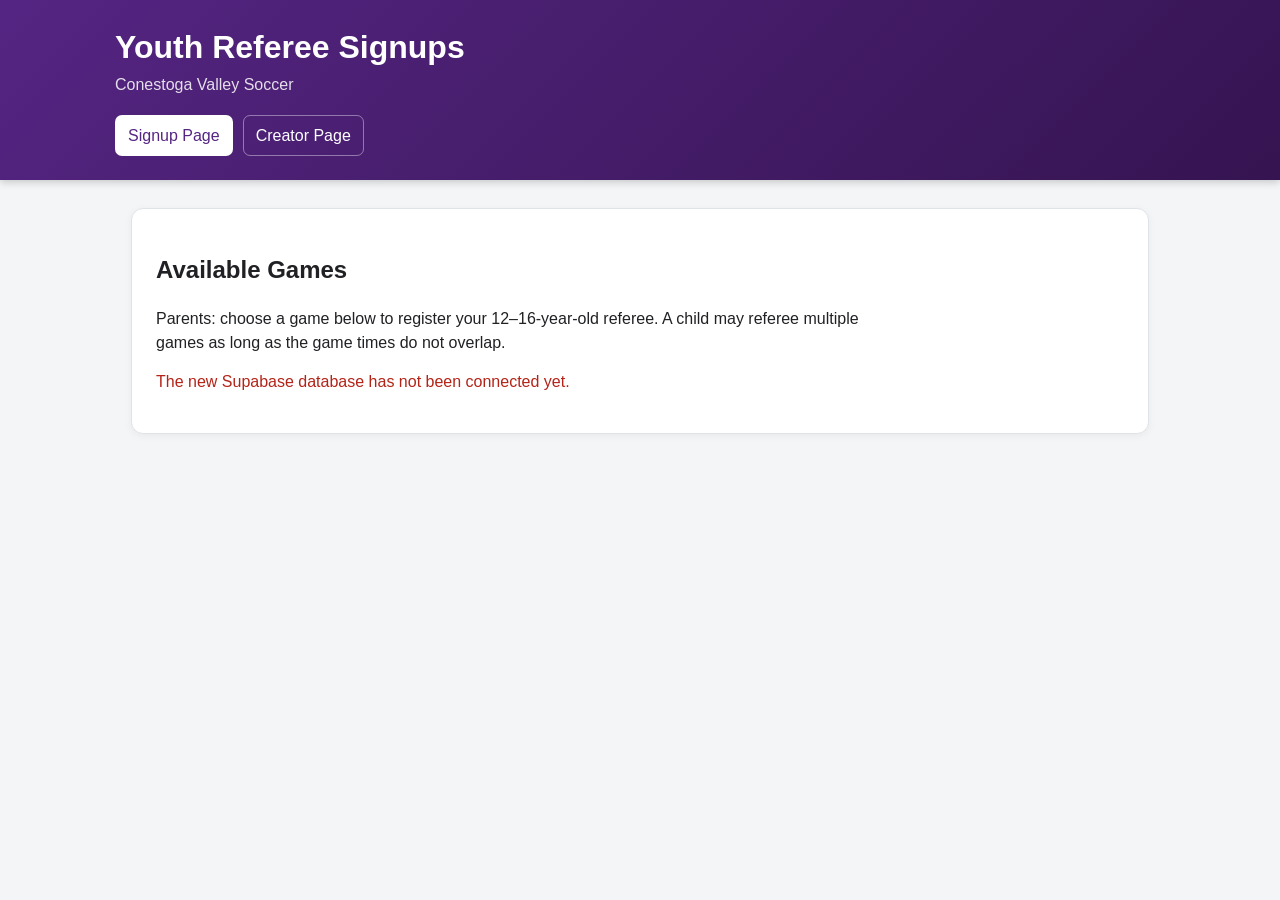
==== index.html @ edb2a4db "Build youth referee signup system" ====
<!doctype html>
<html lang="en"><head><meta charset="utf-8"><meta name="viewport" content="width=device-width,initial-scale=1"><title>CV Soccer | Youth Referee Signup</title><link rel="stylesheet" href="styles.css"></head>
<body><header><h1>Youth Referee Signups</h1><p>Conestoga Valley Soccer</p><nav><a class="active" href="index.html">Signup Page</a><a href="create.html">Creator Page</a></nav></header>
<main><section class="card"><h2>Available Games</h2><p class="intro">Parents: choose a game below to register your 12–16-year-old referee. A child may referee multiple games as long as the game times do not overlap.</p><p id="status" class="status">Loading available games…</p><div id="games" class="games"></div></section></main>
<dialog id="signup-dialog"><form id="signup-form" class="modal"><button type="button" class="close" aria-label="Close">×</button><h2>Referee Signup</h2><p id="selected-game" class="selected"></p><input type="hidden" name="gameId"><div class="grid"><label>Child's first name<input name="childFirst" required maxlength="50"></label><label>Child's last name<input name="childLast" required maxlength="50"></label><label>Child's age<input name="childAge" type="number" min="12" max="16" required></label><span></span><label>Parent's first name<input name="parentFirst" required maxlength="50"></label><label>Parent's last name<input name="parentLast" required maxlength="50"></label><label>Parent's email<input name="parentEmail" type="email" required></label><label>Parent's cellphone<input name="parentPhone" type="tel" required></label></div><label>Notes (optional)<textarea name="notes" rows="3" maxlength="500"></textarea></label><button class="primary" type="submit">Sign Up My Child</button><p id="form-status" class="status"></p></form></dialog>
<script src="config.js"></script><script src="shared.js"></script><script src="public.js"></script></body></html>
---- styles.css ----
:root{--purple:#552583;--purple2:#7646a8;--red:#b42318;--ink:#202124;--muted:#68707a;--line:#dfe3e8;--bg:#f4f5f7}*{box-sizing:border-box}body{margin:0;background:var(--bg);color:var(--ink);font:16px/1.45 Arial,sans-serif}header{background:linear-gradient(135deg,var(--purple),#351451);color:white;padding:24px max(20px,calc((100% - 1050px)/2));box-shadow:0 2px 8px #0003}header h1,header p{margin:0}header p{opacity:.85;margin-top:3px}nav{display:flex;gap:10px;align-items:center;margin-top:18px}nav a,.navbutton{color:white;text-decoration:none;padding:8px 12px;border:1px solid #ffffff66;border-radius:7px;background:transparent;font:inherit}nav .active{background:white;color:var(--purple)}main{max-width:1050px;margin:28px auto;padding:0 16px}.card{background:white;border:1px solid var(--line);border-radius:12px;padding:24px;margin-bottom:22px;box-shadow:0 2px 9px #0000000d}.narrow{max-width:480px;margin:auto}.intro{max-width:750px}.games{display:grid;gap:14px}.game{display:flex;justify-content:space-between;gap:20px;align-items:center;border:1px solid var(--line);border-left:5px solid var(--purple2);border-radius:9px;padding:18px}.game.closed{border-left-color:#888;background:#fafafa}.game h3,.game p{margin:0 0 6px}.meta{color:var(--muted)}button{font:inherit;cursor:pointer;border:0;border-radius:7px;padding:10px 15px;font-weight:700}.primary{background:var(--purple);color:white}.secondary{background:#ece7f2;color:var(--purple)}.danger{background:#fee4e2;color:var(--red)}button:disabled{opacity:.55;cursor:wait}.stack,.grid{display:grid;gap:15px}.grid{grid-template-columns:repeat(2,minmax(0,1fr))}.wide{grid-column:1/-1}label{display:grid;gap:6px;font-weight:700}small{font-weight:400;color:var(--muted)}input,textarea{width:100%;padding:10px;border:1px solid #bcc3cc;border-radius:6px;font:inherit}input:focus,textarea:focus{outline:3px solid #d9c8eb;border-color:var(--purple)}.status{color:var(--muted)}.status.ok{color:#18794e}.status.error{color:var(--red)}.empty{text-align:center;padding:30px;color:var(--muted)}dialog{border:0;border-radius:12px;padding:0;max-width:720px;width:calc(100% - 30px);box-shadow:0 16px 50px #0005}dialog::backdrop{background:#0008}.modal{padding:24px;display:grid;gap:16px;position:relative}.close{position:absolute;right:12px;top:10px;background:transparent;font-size:26px}.selected,.signup-details{background:#f1ebf6;border-radius:7px;padding:12px}.title-row{display:flex;justify-content:space-between;gap:20px;align-items:center}.actions{display:flex;gap:8px;flex-wrap:wrap;justify-content:flex-end}@media(max-width:700px){.grid{grid-template-columns:1fr}.wide{grid-column:auto}.game,.title-row{align-items:stretch;flex-direction:column}.actions{justify-content:flex-start}.signup{width:100%}}
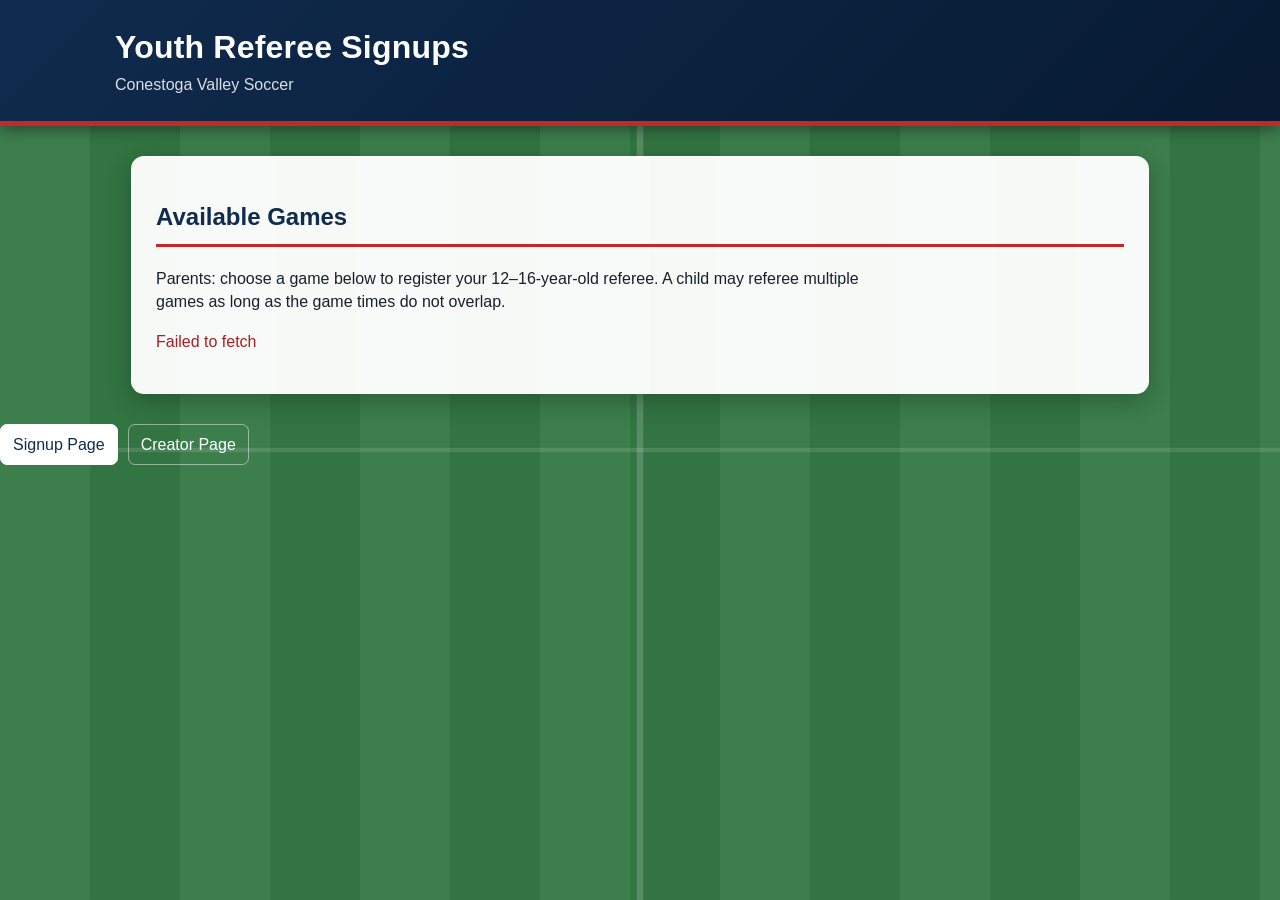
==== commit afe99af0: "Move admin navigation to page footer" ====
--- a/index.html
+++ b/index.html
@@ -1,6 +1,7 @@
 <!doctype html>
-<html lang="en"><head><meta charset="utf-8"><meta name="viewport" content="width=device-width,initial-scale=1"><title>CV Soccer | Youth Referee Signup</title><link rel="stylesheet" href="styles.css"></head>
-<body><header><h1>Youth Referee Signups</h1><p>Conestoga Valley Soccer</p><nav><a class="active" href="index.html">Signup Page</a><a href="create.html">Creator Page</a></nav></header>
+<html lang="en"><head><meta charset="utf-8"><meta name="viewport" content="width=device-width,initial-scale=1"><title>CV Soccer | Youth Referee Signup</title><link rel="stylesheet" href="styles.css?v=3"></head>
+<body><header><h1>Youth Referee Signups</h1><p>Conestoga Valley Soccer</p></header>
 <main><section class="card"><h2>Available Games</h2><p class="intro">Parents: choose a game below to register your 12–16-year-old referee. A child may referee multiple games as long as the game times do not overlap.</p><p id="status" class="status">Loading available games…</p><div id="games" class="games"></div></section></main>
+<footer><nav class="footer-nav" aria-label="Site administration"><a class="active" href="index.html">Signup Page</a><a href="create.html">Creator Page</a></nav></footer>
 <dialog id="signup-dialog"><form id="signup-form" class="modal"><button type="button" class="close" aria-label="Close">×</button><h2>Referee Signup</h2><p id="selected-game" class="selected"></p><input type="hidden" name="gameId"><div class="grid"><label>Child's first name<input name="childFirst" required maxlength="50"></label><label>Child's last name<input name="childLast" required maxlength="50"></label><label>Child's age<input name="childAge" type="number" min="12" max="16" required></label><span></span><label>Parent's first name<input name="parentFirst" required maxlength="50"></label><label>Parent's last name<input name="parentLast" required maxlength="50"></label><label>Parent's email<input name="parentEmail" type="email" required></label><label>Parent's cellphone<input name="parentPhone" type="tel" required></label></div><label>Notes (optional)<textarea name="notes" rows="3" maxlength="500"></textarea></label><button class="primary" type="submit">Sign Up My Child</button><p id="form-status" class="status"></p></form></dialog>
 <script src="config.js"></script><script src="shared.js"></script><script src="public.js"></script></body></html>
--- a/styles.css
+++ b/styles.css
@@ -1 +1 @@
-:root{--purple:#552583;--purple2:#7646a8;--red:#b42318;--ink:#202124;--muted:#68707a;--line:#dfe3e8;--bg:#f4f5f7}*{box-sizing:border-box}body{margin:0;background:var(--bg);color:var(--ink);font:16px/1.45 Arial,sans-serif}header{background:linear-gradient(135deg,var(--purple),#351451);color:white;padding:24px max(20px,calc((100% - 1050px)/2));box-shadow:0 2px 8px #0003}header h1,header p{margin:0}header p{opacity:.85;margin-top:3px}nav{display:flex;gap:10px;align-items:center;margin-top:18px}nav a,.navbutton{color:white;text-decoration:none;padding:8px 12px;border:1px solid #ffffff66;border-radius:7px;background:transparent;font:inherit}nav .active{background:white;color:var(--purple)}main{max-width:1050px;margin:28px auto;padding:0 16px}.card{background:white;border:1px solid var(--line);border-radius:12px;padding:24px;margin-bottom:22px;box-shadow:0 2px 9px #0000000d}.narrow{max-width:480px;margin:auto}.intro{max-width:750px}.games{display:grid;gap:14px}.game{display:flex;justify-content:space-between;gap:20px;align-items:center;border:1px solid var(--line);border-left:5px solid var(--purple2);border-radius:9px;padding:18px}.game.closed{border-left-color:#888;background:#fafafa}.game h3,.game p{margin:0 0 6px}.meta{color:var(--muted)}button{font:inherit;cursor:pointer;border:0;border-radius:7px;padding:10px 15px;font-weight:700}.primary{background:var(--purple);color:white}.secondary{background:#ece7f2;color:var(--purple)}.danger{background:#fee4e2;color:var(--red)}button:disabled{opacity:.55;cursor:wait}.stack,.grid{display:grid;gap:15px}.grid{grid-template-columns:repeat(2,minmax(0,1fr))}.wide{grid-column:1/-1}label{display:grid;gap:6px;font-weight:700}small{font-weight:400;color:var(--muted)}input,textarea{width:100%;padding:10px;border:1px solid #bcc3cc;border-radius:6px;font:inherit}input:focus,textarea:focus{outline:3px solid #d9c8eb;border-color:var(--purple)}.status{color:var(--muted)}.status.ok{color:#18794e}.status.error{color:var(--red)}.empty{text-align:center;padding:30px;color:var(--muted)}dialog{border:0;border-radius:12px;padding:0;max-width:720px;width:calc(100% - 30px);box-shadow:0 16px 50px #0005}dialog::backdrop{background:#0008}.modal{padding:24px;display:grid;gap:16px;position:relative}.close{position:absolute;right:12px;top:10px;background:transparent;font-size:26px}.selected,.signup-details{background:#f1ebf6;border-radius:7px;padding:12px}.title-row{display:flex;justify-content:space-between;gap:20px;align-items:center}.actions{display:flex;gap:8px;flex-wrap:wrap;justify-content:flex-end}@media(max-width:700px){.grid{grid-template-columns:1fr}.wide{grid-column:auto}.game,.title-row{align-items:stretch;flex-direction:column}.actions{justify-content:flex-start}.signup{width:100%}}
+:root{--navy:#102b4e;--navy2:#173d69;--red:#c62828;--red2:#a91f24;--green:#347844;--ink:#17212b;--muted:#5e6873;--line:#d8dee5}*{box-sizing:border-box}body{margin:0;min-height:100vh;color:var(--ink);font:16px/1.45 Arial,sans-serif;background-color:var(--green);background-image:linear-gradient(90deg,transparent 49.7%,rgba(255,255,255,.18) 49.8%,rgba(255,255,255,.18) 50.2%,transparent 50.3%),linear-gradient(0deg,transparent 49.7%,rgba(255,255,255,.12) 49.8%,rgba(255,255,255,.12) 50.2%,transparent 50.3%),repeating-linear-gradient(90deg,rgba(255,255,255,.045) 0,rgba(255,255,255,.045) 90px,rgba(0,0,0,.035) 90px,rgba(0,0,0,.035) 180px)}header{position:relative;background:linear-gradient(135deg,var(--navy),#071a31);color:white;padding:24px max(20px,calc((100% - 1050px)/2));border-bottom:5px solid var(--red);box-shadow:0 4px 14px #0006}header h1,header p{margin:0}header h1{letter-spacing:.2px}header p{opacity:.85;margin-top:3px}nav{display:flex;gap:10px;align-items:center;margin-top:18px}nav a,.navbutton{color:white;text-decoration:none;padding:8px 12px;border:1px solid #ffffff77;border-radius:7px;background:transparent;font:inherit}nav a:hover,.navbutton:hover{background:#ffffff18}nav .active{background:white;color:var(--navy);border-color:white}main{max-width:1050px;margin:30px auto;padding:0 16px}.card{background:rgba(255,255,255,.96);border:1px solid #ffffffb8;border-radius:13px;padding:24px;margin-bottom:22px;box-shadow:0 7px 24px #08251055;backdrop-filter:blur(3px)}.card>h2{color:var(--navy);border-bottom:3px solid var(--red);padding-bottom:9px}.narrow{max-width:480px;margin:auto}.intro{max-width:750px}.games{display:grid;gap:14px}.game{display:flex;justify-content:space-between;gap:20px;align-items:center;background:#fff;border:1px solid var(--line);border-left:6px solid var(--navy2);border-radius:9px;padding:18px;box-shadow:0 2px 7px #00000012}.game:hover{border-left-color:var(--red)}.game.closed{border-left-color:#888;background:#f4f5f6}.game h3,.game p{margin:0 0 6px}.game h3{color:var(--navy)}.meta{color:var(--muted)}button{font:inherit;cursor:pointer;border:0;border-radius:7px;padding:10px 15px;font-weight:700}.primary{background:linear-gradient(var(--red),var(--red2));color:white;box-shadow:0 2px 5px #70131844}.primary:hover{filter:brightness(1.08)}.secondary{background:#e7edf4;color:var(--navy)}.danger{background:#fee4e2;color:var(--red2)}button:disabled{opacity:.55;cursor:wait}.stack,.grid{display:grid;gap:15px}.grid{grid-template-columns:repeat(2,minmax(0,1fr))}.wide{grid-column:1/-1}label{display:grid;gap:6px;font-weight:700}small{font-weight:400;color:var(--muted)}input,textarea{width:100%;padding:10px;border:1px solid #aeb9c5;border-radius:6px;font:inherit;background:white}input:focus,textarea:focus{outline:3px solid #c9d9e9;border-color:var(--navy2)}.status{color:var(--muted)}.status.ok{color:#18794e}.status.error{color:var(--red2)}.empty{text-align:center;padding:30px;color:var(--muted)}dialog{border:0;border-radius:12px;padding:0;max-width:720px;width:calc(100% - 30px);box-shadow:0 16px 50px #0007}dialog::backdrop{background:#06192dcc}.modal{padding:24px;display:grid;gap:16px;position:relative}.modal h2{color:var(--navy)}.close{position:absolute;right:12px;top:10px;background:transparent;font-size:26px}.selected,.signup-details{background:#eaf0f6;border-left:4px solid var(--red);border-radius:7px;padding:12px}.title-row{display:flex;justify-content:space-between;gap:20px;align-items:center}.title-row h2{color:var(--navy)}.actions{display:flex;gap:8px;flex-wrap:wrap;justify-content:flex-end}@media(max-width:700px){body{background-size:auto}.grid{grid-template-columns:1fr}.wide{grid-column:auto}.game,.title-row{align-items:stretch;flex-direction:column}.actions{justify-content:flex-start}.signup{width:100%}}
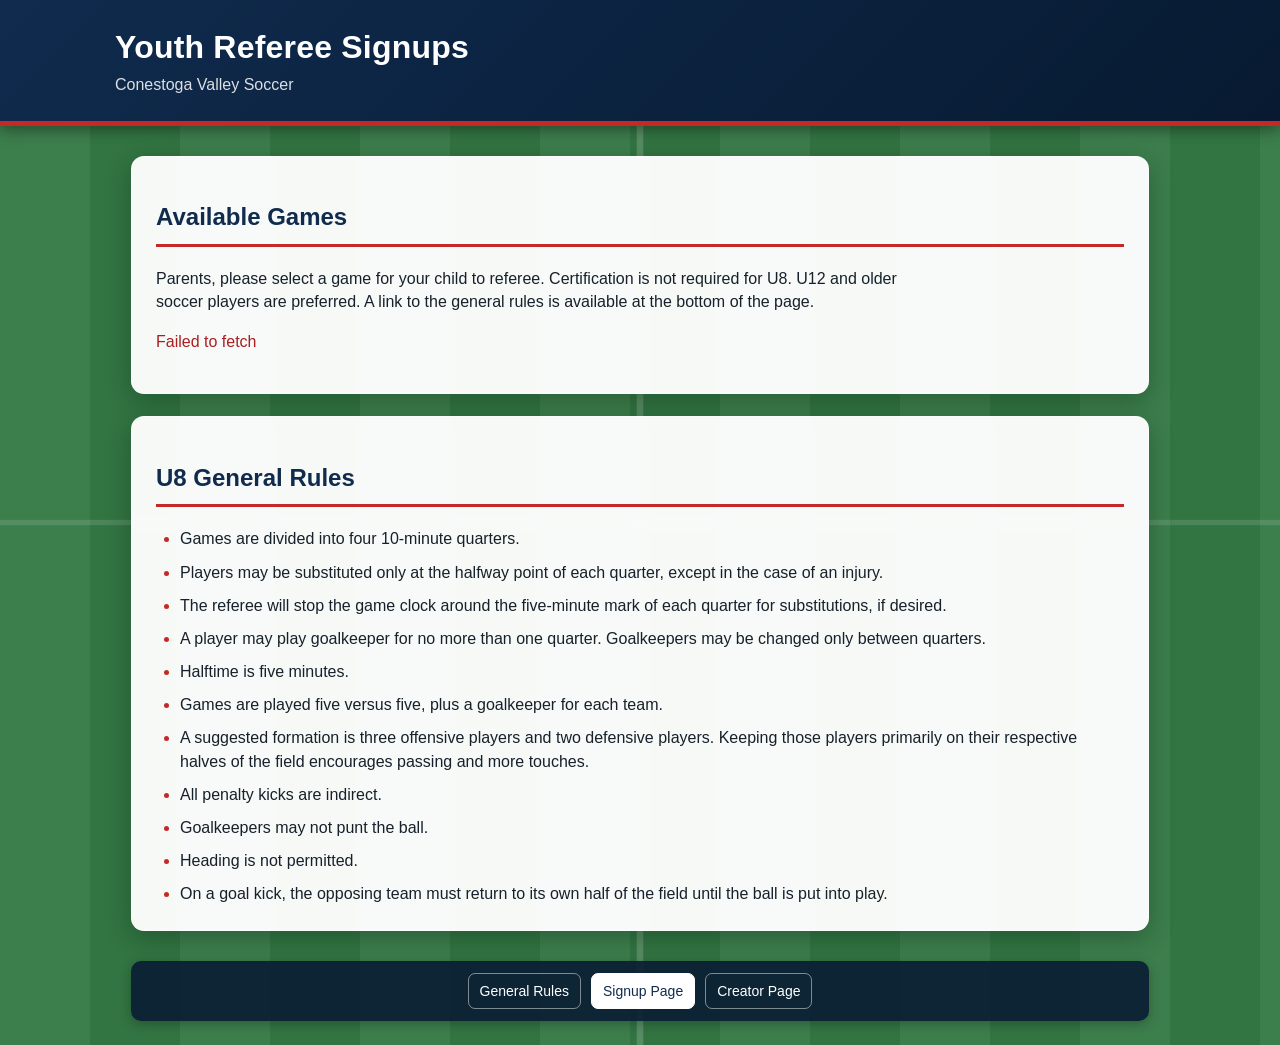
==== commit 7ddd4577: "Add U8 referee rules and signup guidance" ====
--- a/index.html
+++ b/index.html
@@ -1,7 +1,8 @@
 <!doctype html>
-<html lang="en"><head><meta charset="utf-8"><meta name="viewport" content="width=device-width,initial-scale=1"><title>CV Soccer | Youth Referee Signup</title><link rel="stylesheet" href="styles.css?v=3"></head>
+<html lang="en"><head><meta charset="utf-8"><meta name="viewport" content="width=device-width,initial-scale=1"><title>CV Soccer | Youth Referee Signup</title><link rel="stylesheet" href="styles.css?v=4"></head>
 <body><header><h1>Youth Referee Signups</h1><p>Conestoga Valley Soccer</p></header>
-<main><section class="card"><h2>Available Games</h2><p class="intro">Parents: choose a game below to register your 12–16-year-old referee. A child may referee multiple games as long as the game times do not overlap.</p><p id="status" class="status">Loading available games…</p><div id="games" class="games"></div></section></main>
-<footer><nav class="footer-nav" aria-label="Site administration"><a class="active" href="index.html">Signup Page</a><a href="create.html">Creator Page</a></nav></footer>
+<main><section class="card"><h2>Available Games</h2><p class="intro">Parents, please select a game for your child to referee. Certification is not required for U8. U12 and older soccer players are preferred. A link to the general rules is available at the bottom of the page.</p><p id="status" class="status">Loading available games…</p><div id="games" class="games"></div></section>
+<section id="general-rules" class="card rules-card"><h2>U8 General Rules</h2><ul class="rules-list"><li>Games are divided into four 10-minute quarters.</li><li>Players may be substituted only at the halfway point of each quarter, except in the case of an injury.</li><li>The referee will stop the game clock around the five-minute mark of each quarter for substitutions, if desired.</li><li>A player may play goalkeeper for no more than one quarter. Goalkeepers may be changed only between quarters.</li><li>Halftime is five minutes.</li><li>Games are played five versus five, plus a goalkeeper for each team.</li><li>A suggested formation is three offensive players and two defensive players. Keeping those players primarily on their respective halves of the field encourages passing and more touches.</li><li>All penalty kicks are indirect.</li><li>Goalkeepers may not punt the ball.</li><li>Heading is not permitted.</li><li>On a goal kick, the opposing team must return to its own half of the field until the ball is put into play.</li></ul></section></main>
+<footer><nav class="footer-nav" aria-label="Site navigation"><a href="#general-rules">General Rules</a><a class="active" href="index.html">Signup Page</a><a href="create.html">Creator Page</a></nav></footer>
 <dialog id="signup-dialog"><form id="signup-form" class="modal"><button type="button" class="close" aria-label="Close">×</button><h2>Referee Signup</h2><p id="selected-game" class="selected"></p><input type="hidden" name="gameId"><div class="grid"><label>Child's first name<input name="childFirst" required maxlength="50"></label><label>Child's last name<input name="childLast" required maxlength="50"></label><label>Child's age<input name="childAge" type="number" min="12" max="16" required></label><span></span><label>Parent's first name<input name="parentFirst" required maxlength="50"></label><label>Parent's last name<input name="parentLast" required maxlength="50"></label><label>Parent's email<input name="parentEmail" type="email" required></label><label>Parent's cellphone<input name="parentPhone" type="tel" required></label></div><label>Notes (optional)<textarea name="notes" rows="3" maxlength="500"></textarea></label><button class="primary" type="submit">Sign Up My Child</button><p id="form-status" class="status"></p></form></dialog>
 <script src="config.js"></script><script src="shared.js"></script><script src="public.js"></script></body></html>
--- a/styles.css
+++ b/styles.css
@@ -1 +1,3 @@
 :root{--navy:#102b4e;--navy2:#173d69;--red:#c62828;--red2:#a91f24;--green:#347844;--ink:#17212b;--muted:#5e6873;--line:#d8dee5}*{box-sizing:border-box}body{margin:0;min-height:100vh;color:var(--ink);font:16px/1.45 Arial,sans-serif;background-color:var(--green);background-image:linear-gradient(90deg,transparent 49.7%,rgba(255,255,255,.18) 49.8%,rgba(255,255,255,.18) 50.2%,transparent 50.3%),linear-gradient(0deg,transparent 49.7%,rgba(255,255,255,.12) 49.8%,rgba(255,255,255,.12) 50.2%,transparent 50.3%),repeating-linear-gradient(90deg,rgba(255,255,255,.045) 0,rgba(255,255,255,.045) 90px,rgba(0,0,0,.035) 90px,rgba(0,0,0,.035) 180px)}header{position:relative;background:linear-gradient(135deg,var(--navy),#071a31);color:white;padding:24px max(20px,calc((100% - 1050px)/2));border-bottom:5px solid var(--red);box-shadow:0 4px 14px #0006}header h1,header p{margin:0}header h1{letter-spacing:.2px}header p{opacity:.85;margin-top:3px}nav{display:flex;gap:10px;align-items:center;margin-top:18px}nav a,.navbutton{color:white;text-decoration:none;padding:8px 12px;border:1px solid #ffffff77;border-radius:7px;background:transparent;font:inherit}nav a:hover,.navbutton:hover{background:#ffffff18}nav .active{background:white;color:var(--navy);border-color:white}main{max-width:1050px;margin:30px auto;padding:0 16px}.card{background:rgba(255,255,255,.96);border:1px solid #ffffffb8;border-radius:13px;padding:24px;margin-bottom:22px;box-shadow:0 7px 24px #08251055;backdrop-filter:blur(3px)}.card>h2{color:var(--navy);border-bottom:3px solid var(--red);padding-bottom:9px}.narrow{max-width:480px;margin:auto}.intro{max-width:750px}.games{display:grid;gap:14px}.game{display:flex;justify-content:space-between;gap:20px;align-items:center;background:#fff;border:1px solid var(--line);border-left:6px solid var(--navy2);border-radius:9px;padding:18px;box-shadow:0 2px 7px #00000012}.game:hover{border-left-color:var(--red)}.game.closed{border-left-color:#888;background:#f4f5f6}.game h3,.game p{margin:0 0 6px}.game h3{color:var(--navy)}.meta{color:var(--muted)}button{font:inherit;cursor:pointer;border:0;border-radius:7px;padding:10px 15px;font-weight:700}.primary{background:linear-gradient(var(--red),var(--red2));color:white;box-shadow:0 2px 5px #70131844}.primary:hover{filter:brightness(1.08)}.secondary{background:#e7edf4;color:var(--navy)}.danger{background:#fee4e2;color:var(--red2)}button:disabled{opacity:.55;cursor:wait}.stack,.grid{display:grid;gap:15px}.grid{grid-template-columns:repeat(2,minmax(0,1fr))}.wide{grid-column:1/-1}label{display:grid;gap:6px;font-weight:700}small{font-weight:400;color:var(--muted)}input,textarea{width:100%;padding:10px;border:1px solid #aeb9c5;border-radius:6px;font:inherit;background:white}input:focus,textarea:focus{outline:3px solid #c9d9e9;border-color:var(--navy2)}.status{color:var(--muted)}.status.ok{color:#18794e}.status.error{color:var(--red2)}.empty{text-align:center;padding:30px;color:var(--muted)}dialog{border:0;border-radius:12px;padding:0;max-width:720px;width:calc(100% - 30px);box-shadow:0 16px 50px #0007}dialog::backdrop{background:#06192dcc}.modal{padding:24px;display:grid;gap:16px;position:relative}.modal h2{color:var(--navy)}.close{position:absolute;right:12px;top:10px;background:transparent;font-size:26px}.selected,.signup-details{background:#eaf0f6;border-left:4px solid var(--red);border-radius:7px;padding:12px}.title-row{display:flex;justify-content:space-between;gap:20px;align-items:center}.title-row h2{color:var(--navy)}.actions{display:flex;gap:8px;flex-wrap:wrap;justify-content:flex-end}@media(max-width:700px){body{background-size:auto}.grid{grid-template-columns:1fr}.wide{grid-column:auto}.game,.title-row{align-items:stretch;flex-direction:column}.actions{justify-content:flex-start}.signup{width:100%}}
+footer{max-width:1050px;margin:4px auto 24px;padding:0 16px}.footer-nav{justify-content:center;margin:0;padding:12px;border-radius:10px;background:rgba(7,26,49,.88);box-shadow:0 3px 12px #0004}.footer-nav a,.footer-nav .navbutton{font-size:14px;padding:7px 11px}.footer-nav .active{background:#fff;color:var(--navy)}
+.rules-card{scroll-margin-top:18px}.rules-list{display:grid;gap:10px;margin:0;padding-left:24px}.rules-list li::marker{color:var(--red);font-weight:700}
